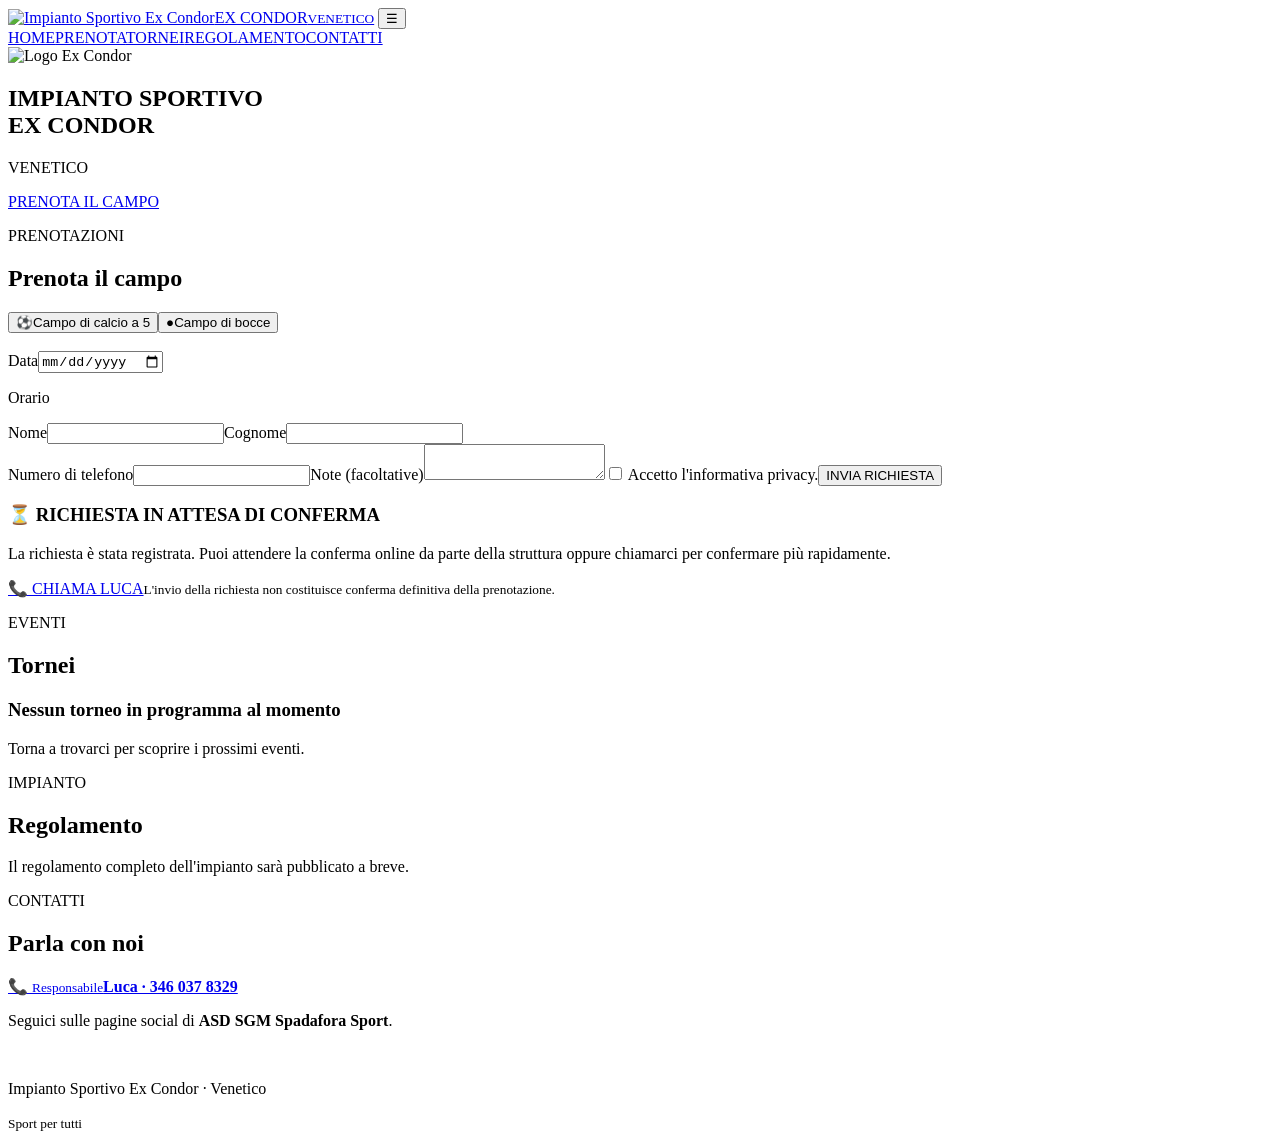
==== index.html @ 08579c36 "Crea prima versione sito Ex Condor" ====
<!doctype html>
<html lang="it"><head><meta charset="utf-8"><meta name="viewport" content="width=device-width,initial-scale=1">
<title>Impianto Sportivo Ex Condor | Venetico</title><meta name="description" content="Prenota il campo dell'Impianto Sportivo Ex Condor di Venetico.">
<link rel="stylesheet" href="style.css"></head>
<body>
<header><a class="brand" href="#home"><img src="assets/logo.png" alt="Impianto Sportivo Ex Condor"><span>EX CONDOR<small>VENETICO</small></span></a>
<button class="menu" aria-label="Apri menu">☰</button><nav><a href="#home">HOME</a><a href="#prenota">PRENOTA</a><a href="#tornei">TORNEI</a><a href="#regolamento">REGOLAMENTO</a><a href="#contatti">CONTATTI</a></nav></header>
<main>
<section id="home" class="hero"><img src="assets/logo.png" alt="Logo Ex Condor"><h1>IMPIANTO SPORTIVO<br><strong>EX CONDOR</strong></h1><p>VENETICO</p><a class="cta" href="#prenota">PRENOTA IL CAMPO</a></section>
<section id="prenota"><div class="wrap"><p class="eyebrow">PRENOTAZIONI</p><h2>Prenota il campo</h2><div class="cards">
<button class="sport" data-sport="Calcio a 5"><b>⚽</b><span>Campo di calcio a 5</span></button><button class="sport" data-sport="Bocce"><b>●</b><span>Campo di bocce</span></button></div>
<div id="booking" class="panel hidden"><h3 id="sportTitle"></h3><label>Data<input id="date" type="date"></label><p class="label">Orario</p><div id="slots" class="slots"></div>
<form id="form" class="hidden"><div class="grid"><label>Nome<input required name="nome"></label><label>Cognome<input required name="cognome"></label></div><label>Numero di telefono<input required name="telefono" type="tel"></label><label>Note (facoltative)<textarea name="note"></textarea></label><label class="privacy"><input required type="checkbox"> Accetto l'informativa privacy.</label><button class="cta" type="submit">INVIA RICHIESTA</button></form>
<div id="success" class="success hidden"><h3>⏳ RICHIESTA IN ATTESA DI CONFERMA</h3><p>La richiesta è stata registrata. Puoi attendere la conferma online da parte della struttura oppure chiamarci per confermare più rapidamente.</p><a class="cta" href="tel:+393460378329">📞 CHIAMA LUCA</a><small>L'invio della richiesta non costituisce conferma definitiva della prenotazione.</small></div>
</div></div></section>
<section id="tornei" class="dark"><div class="wrap"><p class="eyebrow">EVENTI</p><h2>Tornei</h2><div class="empty"><h3>Nessun torneo in programma al momento</h3><p>Torna a trovarci per scoprire i prossimi eventi.</p></div></div></section>
<section id="regolamento"><div class="wrap"><p class="eyebrow">IMPIANTO</p><h2>Regolamento</h2><p>Il regolamento completo dell'impianto sarà pubblicato a breve.</p></div></section>
<section id="contatti" class="dark"><div class="wrap"><p class="eyebrow">CONTATTI</p><h2>Parla con noi</h2><a class="contact" href="tel:+393460378329">📞 <span><small>Responsabile</small><strong>Luca · 346 037 8329</strong></span></a><p class="social">Seguici sulle pagine social di <strong>ASD SGM Spadafora Sport</strong>.</p></div></section>
</main><footer><img src="assets/logo.png" alt=""><p>Impianto Sportivo Ex Condor · Venetico</p><small>Sport per tutti</small></footer>
<script src="app.js"></script></body></html>
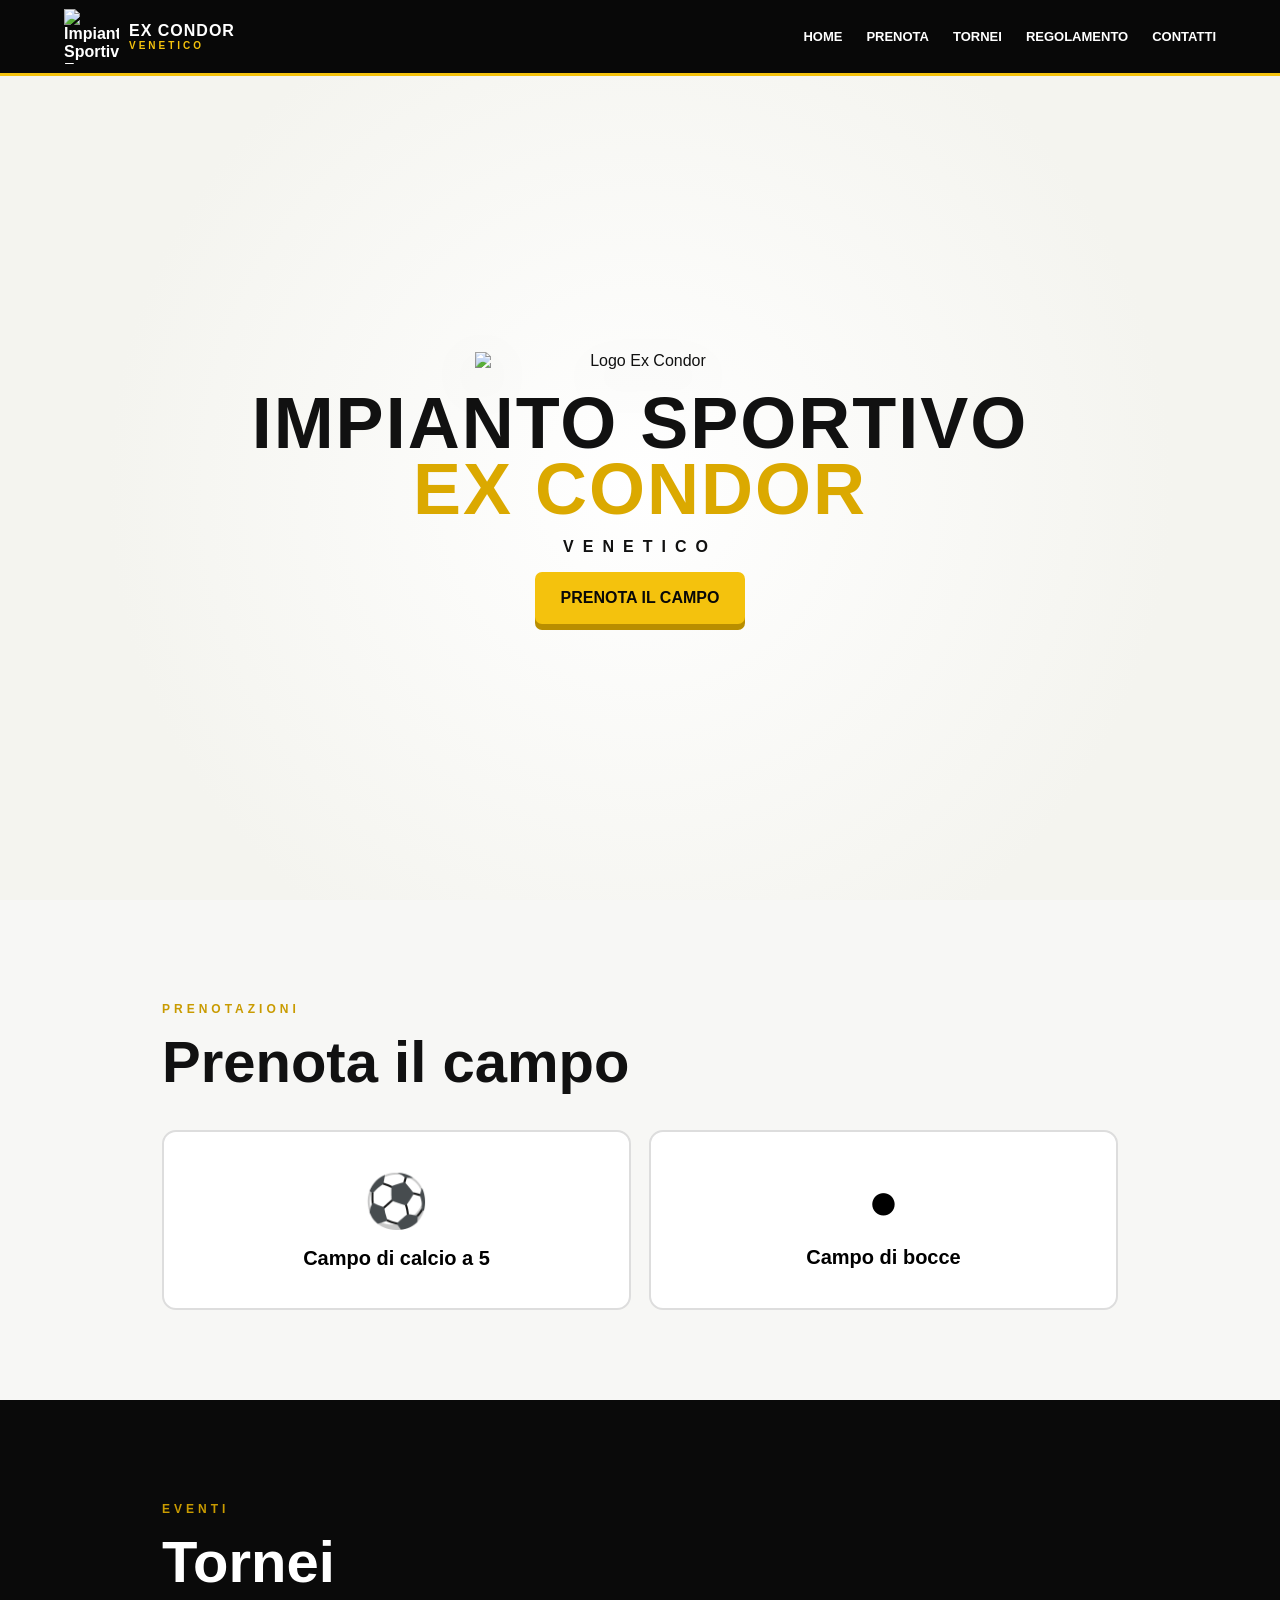
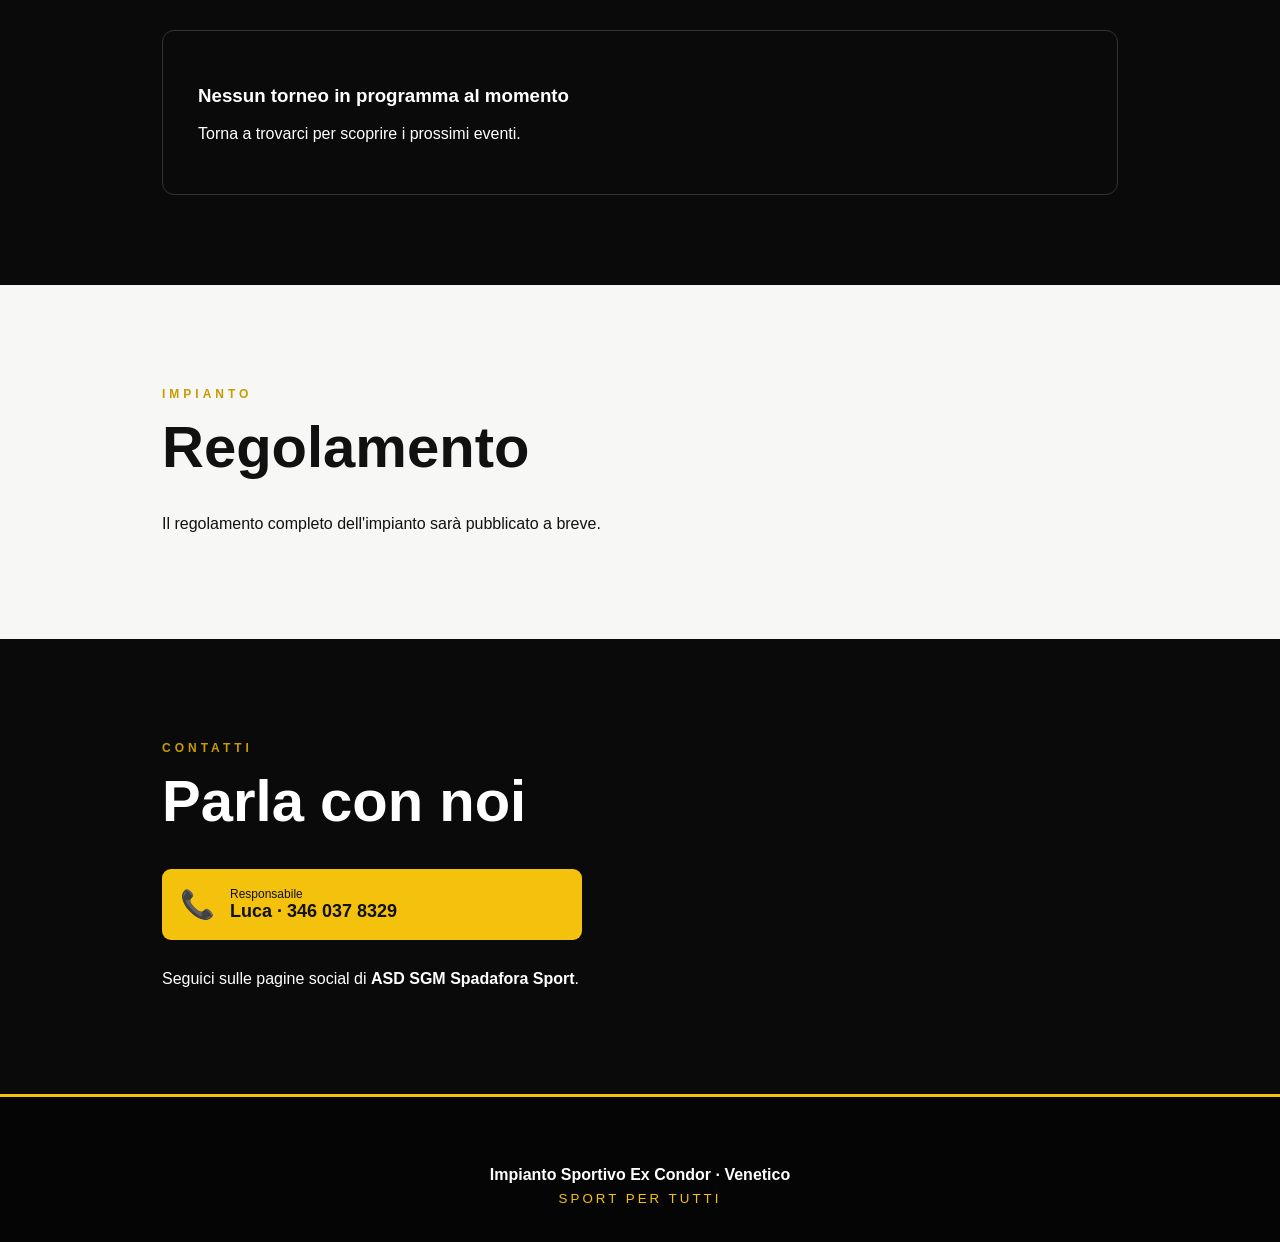
==== commit a25f0f81: "Carica configurazione Supabase" ====
--- a/index.html
+++ b/index.html
@@ -17,4 +17,4 @@
 <section id="regolamento"><div class="wrap"><p class="eyebrow">IMPIANTO</p><h2>Regolamento</h2><p>Il regolamento completo dell'impianto sarà pubblicato a breve.</p></div></section>
 <section id="contatti" class="dark"><div class="wrap"><p class="eyebrow">CONTATTI</p><h2>Parla con noi</h2><a class="contact" href="tel:+393460378329">📞 <span><small>Responsabile</small><strong>Luca · 346 037 8329</strong></span></a><p class="social">Seguici sulle pagine social di <strong>ASD SGM Spadafora Sport</strong>.</p></div></section>
 </main><footer><img src="assets/logo.png" alt=""><p>Impianto Sportivo Ex Condor · Venetico</p><small>Sport per tutti</small></footer>
-<script src="app.js"></script></body></html>+<script src="config.js"></script><script src="app.js"></script></body></html>
--- a/style.css
+++ b/style.css
@@ -0,0 +1 @@
+*{box-sizing:border-box}html{scroll-behavior:smooth}body{margin:0;font-family:Arial,Helvetica,sans-serif;background:#f7f7f5;color:#111}header{height:76px;position:sticky;top:0;z-index:10;background:#080808;color:white;display:flex;align-items:center;padding:8px max(5vw,20px);border-bottom:3px solid #f4c20d}.brand{display:flex;align-items:center;gap:10px;color:white;text-decoration:none;font-weight:900}.brand img{width:55px;height:55px;object-fit:contain}.brand span{letter-spacing:1px}.brand small{display:block;color:#f4c20d;font-size:10px;letter-spacing:3px}nav{margin-left:auto;display:flex;gap:24px}nav a{color:white;text-decoration:none;font-size:13px;font-weight:800}.menu{display:none;margin-left:auto;background:none;border:0;color:white;font-size:25px}.hero{min-height:calc(100vh - 76px);display:flex;flex-direction:column;align-items:center;justify-content:center;text-align:center;padding:40px 20px;background:radial-gradient(circle at center,#fff 0,#f4f4ef 70%)}.hero img{width:min(330px,72vw);filter:drop-shadow(0 15px 22px #0002)}h1{font-size:clamp(32px,7vw,72px);margin:20px 0 0;line-height:.92;letter-spacing:2px}.hero h1 strong{color:#dba900}.hero p{letter-spacing:9px;font-weight:800}.cta{display:inline-block;border:0;background:#f4c20d;color:#080808;text-decoration:none;padding:17px 26px;font-weight:900;border-radius:7px;cursor:pointer;box-shadow:0 6px 0 #b98e00}.wrap{max-width:1000px;margin:auto;padding:90px 22px}.eyebrow{color:#c99b00;font-weight:900;letter-spacing:4px;font-size:12px}h2{font-size:clamp(34px,6vw,58px);margin:5px 0 35px}.cards{display:grid;grid-template-columns:1fr 1fr;gap:18px}.sport{min-height:180px;border:2px solid #ddd;border-radius:14px;background:white;cursor:pointer;font-size:20px;font-weight:900}.sport b{display:block;font-size:52px;margin-bottom:15px}.sport:hover,.sport.active{border-color:#f4c20d;box-shadow:0 8px 25px #0001}.panel{margin-top:30px;padding:25px;background:white;border-radius:14px;border:1px solid #ddd}.hidden{display:none!important}label{display:block;font-weight:800;margin:16px 0 8px}input,textarea{width:100%;padding:14px;border:1px solid #ccc;border-radius:7px;font:inherit;margin-top:6px}textarea{min-height:90px}.grid{display:grid;grid-template-columns:1fr 1fr;gap:14px}.label{font-weight:800}.slots{display:grid;grid-template-columns:repeat(3,1fr);gap:8px}.slots button{padding:12px;border:1px solid #ccc;background:#fff;border-radius:6px;cursor:pointer;font-weight:700}.slots button.active{background:#f4c20d;border-color:#f4c20d}.privacy{font-weight:400}.privacy input{width:auto}.success{text-align:center;padding:25px}.success small{display:block;margin-top:25px}.dark{background:#0a0a0a;color:white}.empty{border:1px solid #333;padding:35px;border-radius:12px}.contact{display:flex;gap:15px;align-items:center;color:#111;background:#f4c20d;padding:18px;border-radius:9px;text-decoration:none;max-width:420px;font-size:28px}.contact span{display:flex;flex-direction:column}.contact small{font-size:12px}.contact strong{font-size:18px}.social{margin-top:30px}footer{text-align:center;padding:35px;background:#050505;color:white;border-top:3px solid #f4c20d}footer img{width:80px}footer p{font-weight:800;margin-bottom:5px}footer small{color:#f4c20d;text-transform:uppercase;letter-spacing:3px}@media(max-width:700px){.menu{display:block}nav{display:none;position:absolute;top:76px;left:0;right:0;background:#080808;padding:20px;flex-direction:column}nav.open{display:flex}.cards,.grid{grid-template-columns:1fr}.slots{grid-template-columns:repeat(2,1fr)}.brand span{font-size:13px}}
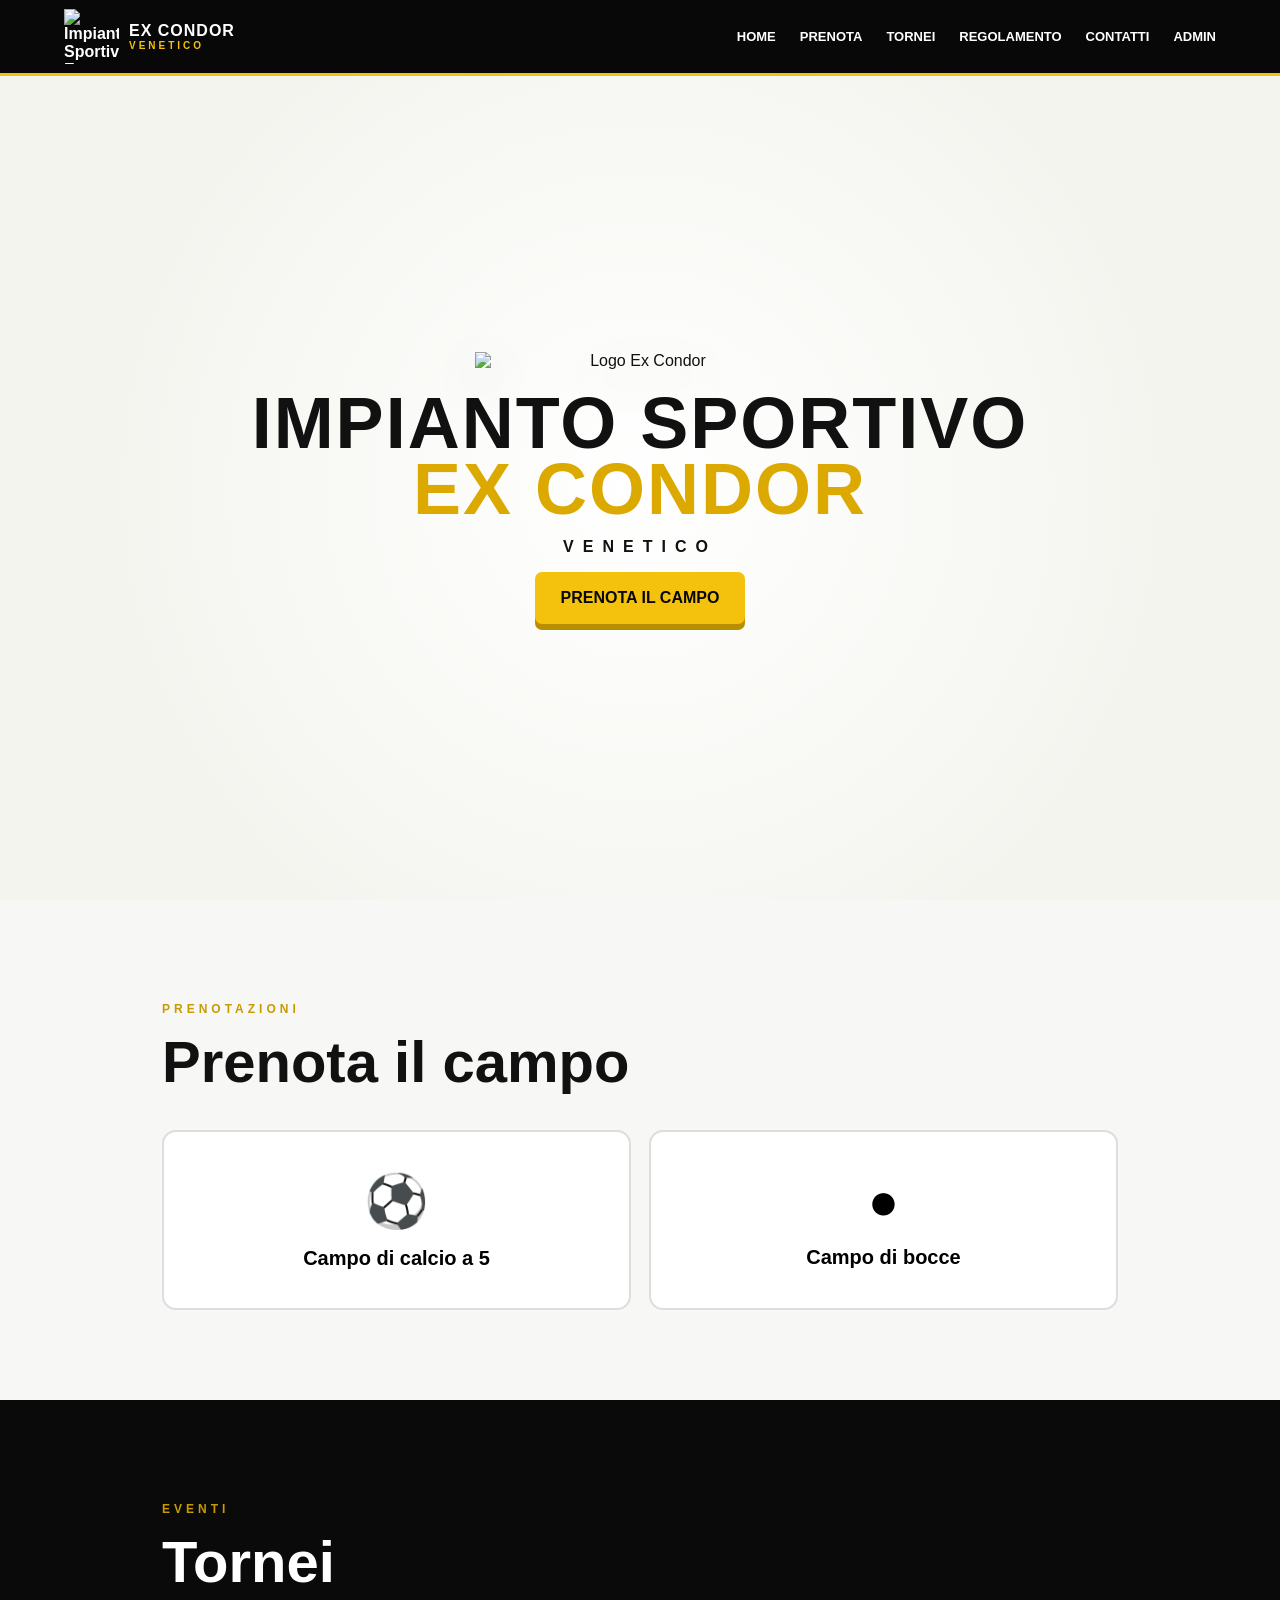
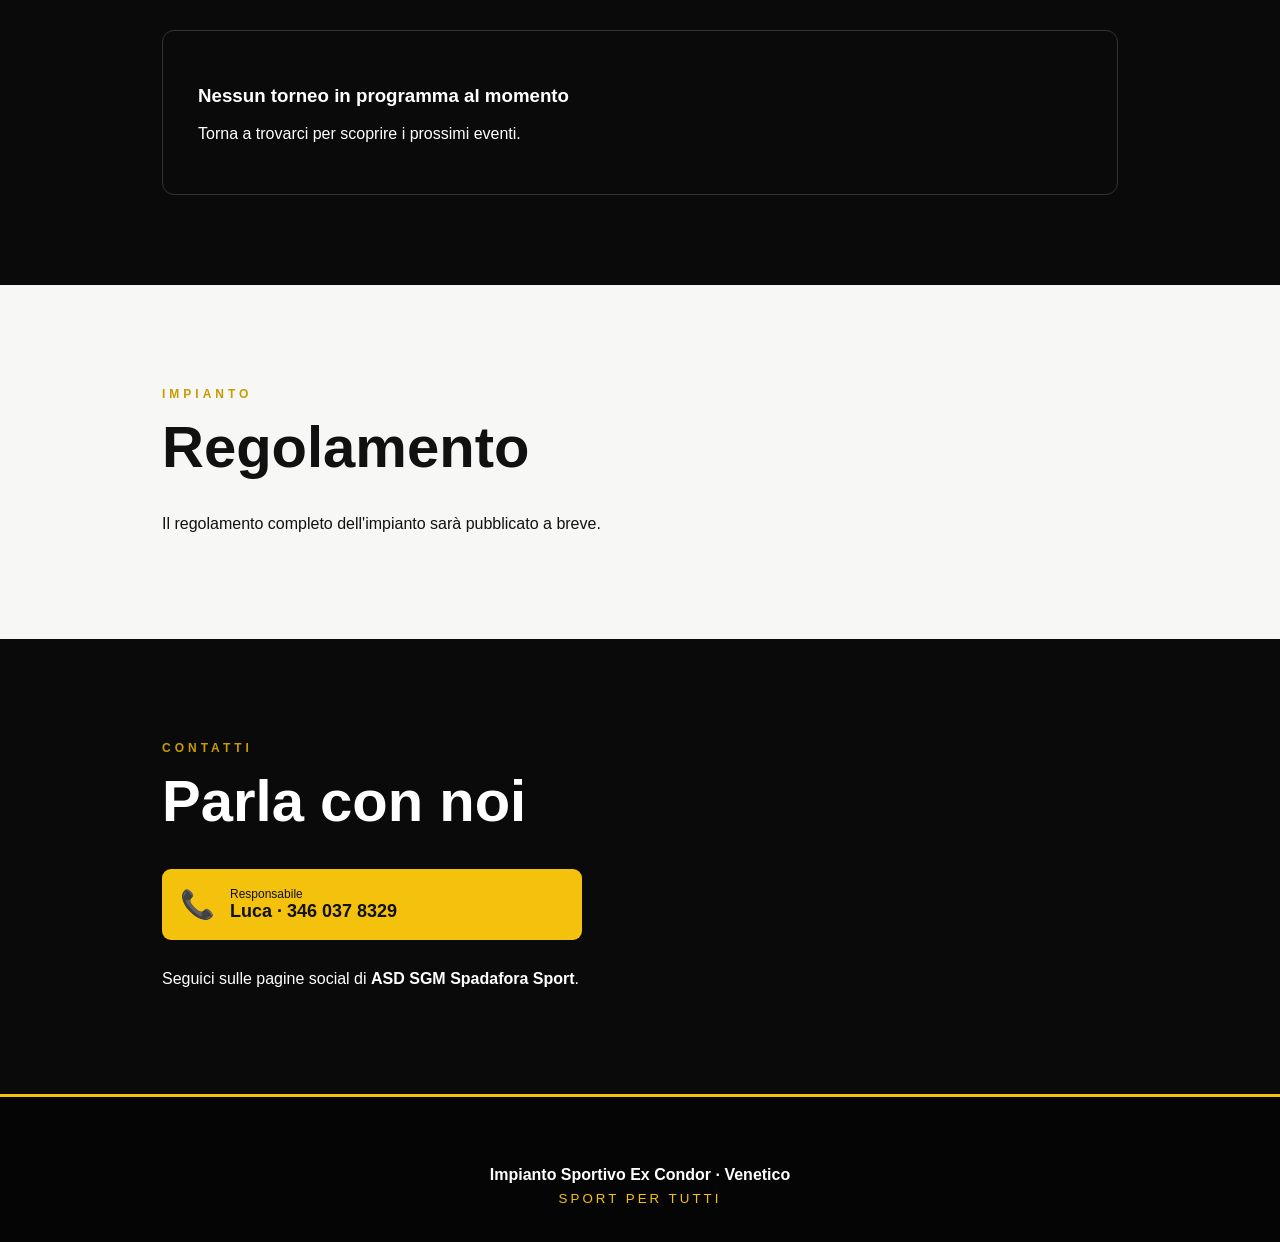
==== commit 853a8a9f: "Aggiunge accesso area admin" ====
--- a/index.html
+++ b/index.html
@@ -3,10 +3,10 @@
 <title>Impianto Sportivo Ex Condor | Venetico</title><meta name="description" content="Prenota il campo dell'Impianto Sportivo Ex Condor di Venetico.">
 <link rel="stylesheet" href="style.css"></head>
 <body>
-<header><a class="brand" href="#home"><img src="assets/logo.png" alt="Impianto Sportivo Ex Condor"><span>EX CONDOR<small>VENETICO</small></span></a>
-<button class="menu" aria-label="Apri menu">☰</button><nav><a href="#home">HOME</a><a href="#prenota">PRENOTA</a><a href="#tornei">TORNEI</a><a href="#regolamento">REGOLAMENTO</a><a href="#contatti">CONTATTI</a></nav></header>
+<header><a class="brand" href="#home"><img src="assets/logo.webp?v=2" alt="Impianto Sportivo Ex Condor"><span>EX CONDOR<small>VENETICO</small></span></a>
+<button class="menu" aria-label="Apri menu">☰</button><nav><a href="#home">HOME</a><a href="#prenota">PRENOTA</a><a href="#tornei">TORNEI</a><a href="#regolamento">REGOLAMENTO</a><a href="#contatti">CONTATTI</a><a class="admin-link" href="admin.html">ADMIN</a></nav></header>
 <main>
-<section id="home" class="hero"><img src="assets/logo.png" alt="Logo Ex Condor"><h1>IMPIANTO SPORTIVO<br><strong>EX CONDOR</strong></h1><p>VENETICO</p><a class="cta" href="#prenota">PRENOTA IL CAMPO</a></section>
+<section id="home" class="hero"><img src="assets/logo.webp?v=2" alt="Logo Ex Condor"><h1>IMPIANTO SPORTIVO<br><strong>EX CONDOR</strong></h1><p>VENETICO</p><a class="cta" href="#prenota">PRENOTA IL CAMPO</a></section>
 <section id="prenota"><div class="wrap"><p class="eyebrow">PRENOTAZIONI</p><h2>Prenota il campo</h2><div class="cards">
 <button class="sport" data-sport="Calcio a 5"><b>⚽</b><span>Campo di calcio a 5</span></button><button class="sport" data-sport="Bocce"><b>●</b><span>Campo di bocce</span></button></div>
 <div id="booking" class="panel hidden"><h3 id="sportTitle"></h3><label>Data<input id="date" type="date"></label><p class="label">Orario</p><div id="slots" class="slots"></div>
@@ -16,5 +16,5 @@
 <section id="tornei" class="dark"><div class="wrap"><p class="eyebrow">EVENTI</p><h2>Tornei</h2><div class="empty"><h3>Nessun torneo in programma al momento</h3><p>Torna a trovarci per scoprire i prossimi eventi.</p></div></div></section>
 <section id="regolamento"><div class="wrap"><p class="eyebrow">IMPIANTO</p><h2>Regolamento</h2><p>Il regolamento completo dell'impianto sarà pubblicato a breve.</p></div></section>
 <section id="contatti" class="dark"><div class="wrap"><p class="eyebrow">CONTATTI</p><h2>Parla con noi</h2><a class="contact" href="tel:+393460378329">📞 <span><small>Responsabile</small><strong>Luca · 346 037 8329</strong></span></a><p class="social">Seguici sulle pagine social di <strong>ASD SGM Spadafora Sport</strong>.</p></div></section>
-</main><footer><img src="assets/logo.png" alt=""><p>Impianto Sportivo Ex Condor · Venetico</p><small>Sport per tutti</small></footer>
+</main><footer><img src="assets/logo.webp?v=2" alt=""><p>Impianto Sportivo Ex Condor · Venetico</p><small>Sport per tutti</small></footer>
 <script src="config.js"></script><script src="app.js"></script></body></html>
